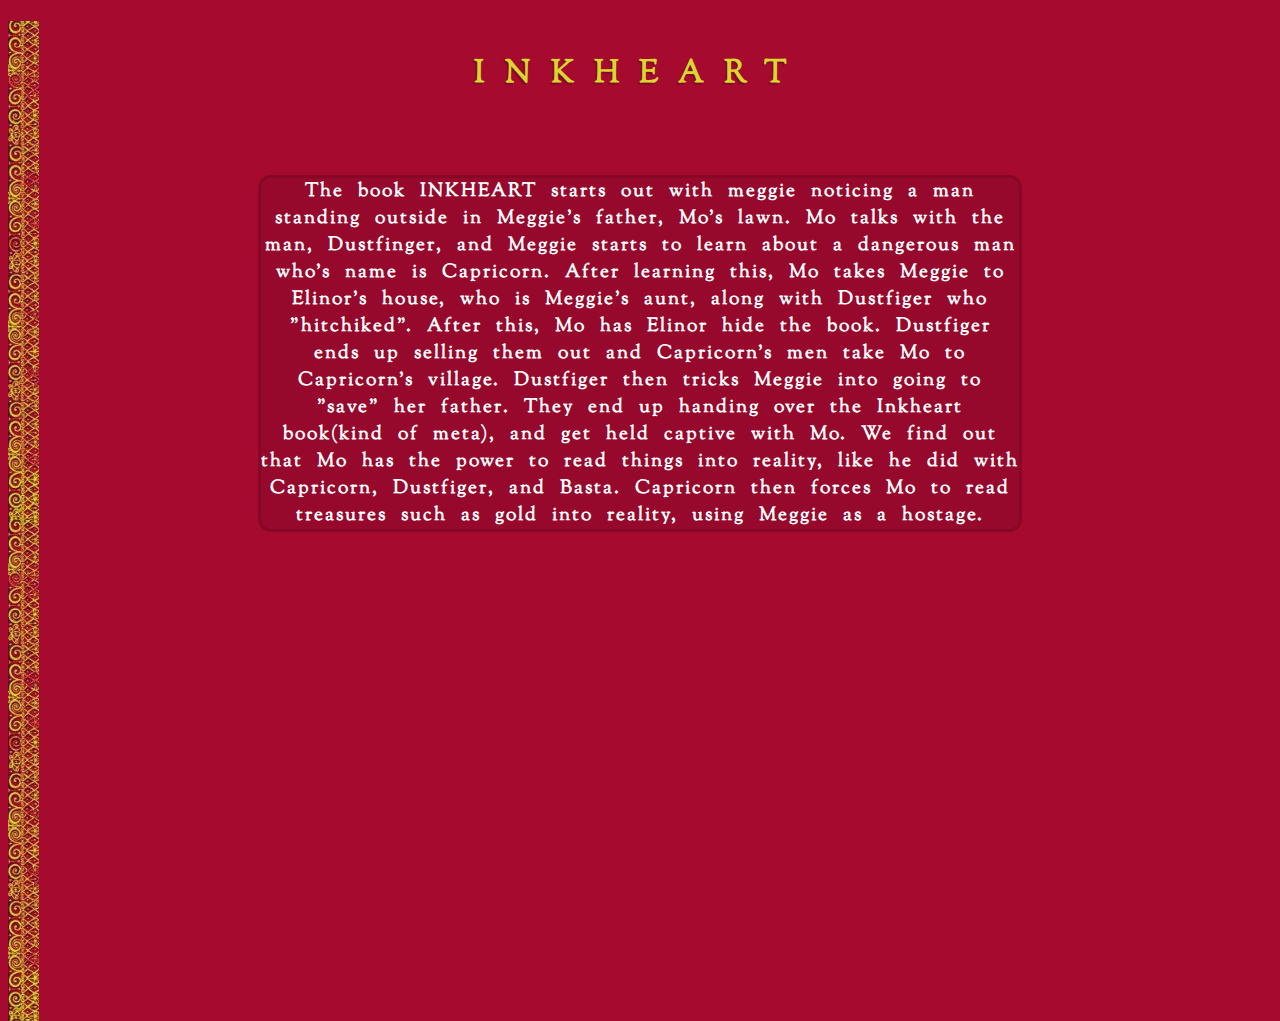
==== index.html @ 8d184f3e "First Commit" ====
<!DOCTYPE html>
<html lang="en">
<head>
    <meta charset="UTF-8">
    <meta http-equiv="X-UA-Compatible" content="IE=edge">
    <meta name="viewport" content="width=device-width, initial-scale=1.0">
    <title>Inkheart Project Homepage</title>
    <link href="inkheart.css", rel="stylesheet"></link>
</head>
<body>
    <div class="book-binding"></div>
    <h1 class="title">INKHEART</h1>
    <div class="top-bar">
    </div>
    <div class="writing">
        <h3>The book INKHEART starts out with meggie noticing a 
            man standing outside in Meggie's father, Mo's lawn.
            Mo talks with the man, Dustfinger, and Meggie starts to learn about a dangerous
            man who's name is Capricorn. After learning this, Mo takes Meggie to Elinor's house,
            who is Meggie's aunt, along with Dustfiger who "hitchiked". After this, Mo has Elinor
            hide the book. Dustfiger ends up selling them out and Capricorn's men take Mo to
            Capricorn's village. Dustfiger then tricks Meggie into going to "save" her father.
            They end up handing over the Inkheart book(kind of meta), and get held captive with Mo.
            We find out that Mo has the power to read things into reality, like he did with Capricorn,
            Dustfiger, and Basta. Capricorn then forces Mo to read treasures such as gold into reality,
            using Meggie as a hostage.
        </h3>
    </div>

</body>
</html>
---- inkheart.css ----
@import url('https://fonts.googleapis.com/css2?family=Sorts+Mill+Goudy&display=swap');
@import url('https://fonts.googleapis.com/css2?family=Sorts+Mill+Goudy:ital@0;1&display=swap');

body{
    background-color: #a60b2f;
}

.title{
    padding-top: 30px;
    padding-right: 100px;
    color: #d9d62f;
    font-family: 'Sorts Mill Goudy', sans-serif;
    text-align: center;
    letter-spacing: 20px;
    text-shadow: -2px 2px #860826;
}

.writing{
    color: white;
    background-color: #96082c;
    text-align: center;
    font-family: 'Sorts Mill Goudy', serif;
    word-spacing: 8px;
    letter-spacing: 2px;
    background-size: 50%;
    background-size: contain;
    margin-left: 20%;
    margin-right: 20%;
    border-radius: 10px;
    outline-style: solid;
    outline-color: #860826;
    outline-width: 20%;
}

.top-bar
{
    text-align: center;
    padding-bottom: 40px;
    margin-left: 20%;
    margin-right: 20%;
    letter-spacing: 5px;
    text-shadow: -2px 2px #860826;
    color: #d9d62f;
    font-family: 'Sorts Mill Goudy', sans-serif;
}

.book-binding
{
    height: 1000px;
    width: 100px;
    float: left;
    background-repeat: repeat-y;
    background-image: url("img/inkheart-cover-image.jpeg");
}
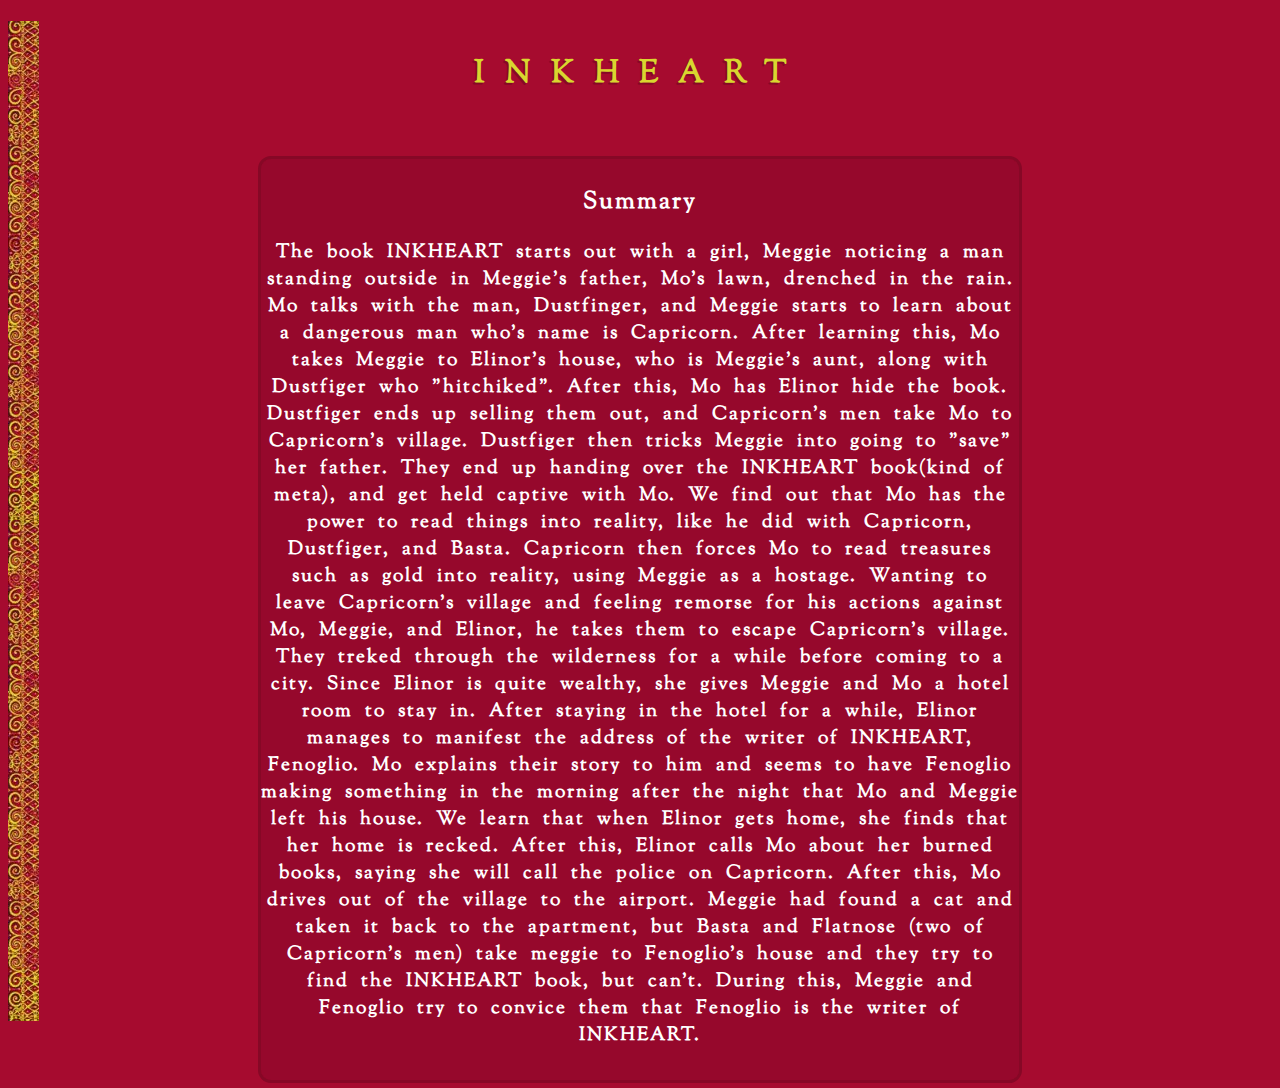
==== commit c4f7f90b: "Updates" ====
--- a/index.html
+++ b/index.html
@@ -13,17 +13,30 @@
     <div class="top-bar">
     </div>
     <div class="writing">
-        <h3>The book INKHEART starts out with meggie noticing a 
-            man standing outside in Meggie's father, Mo's lawn.
+        <h2>Summary<h2>
+        <h3>The book INKHEART starts out with a girl, Meggie noticing a 
+            man standing outside in Meggie's father, Mo's lawn, drenched in the rain.
             Mo talks with the man, Dustfinger, and Meggie starts to learn about a dangerous
             man who's name is Capricorn. After learning this, Mo takes Meggie to Elinor's house,
             who is Meggie's aunt, along with Dustfiger who "hitchiked". After this, Mo has Elinor
-            hide the book. Dustfiger ends up selling them out and Capricorn's men take Mo to
+            hide the book. Dustfiger ends up selling them out, and Capricorn's men take Mo to
             Capricorn's village. Dustfiger then tricks Meggie into going to "save" her father.
-            They end up handing over the Inkheart book(kind of meta), and get held captive with Mo.
+            They end up handing over the INKHEART book(kind of meta), and get held captive with Mo.
             We find out that Mo has the power to read things into reality, like he did with Capricorn,
             Dustfiger, and Basta. Capricorn then forces Mo to read treasures such as gold into reality,
-            using Meggie as a hostage.
+            using Meggie as a hostage. Wanting to leave Capricorn's village and feeling remorse for his
+            actions against Mo, Meggie, and Elinor, he takes them to escape Capricorn's village. They
+            treked through the wilderness for a while before coming to a city. Since Elinor is quite
+            wealthy, she gives Meggie and Mo a hotel room to stay in. After staying in the hotel for
+            a while, Elinor manages to manifest the address of the writer of INKHEART, Fenoglio. Mo
+            explains their story to him and seems to have Fenoglio making something in the morning
+            after the night that Mo and Meggie left his house. We learn that when Elinor gets home, 
+            she finds that her home is recked. After this, Elinor calls Mo about her burned books,
+            saying she will call the police on Capricorn. After this, Mo drives out of the village
+            to the airport. Meggie had found a cat and taken it back to the apartment, but Basta
+            and Flatnose (two of Capricorn's men) take meggie to Fenoglio's house and they try to
+            find the INKHEART book, but can't. During this, Meggie and Fenoglio try to convice them
+            that Fenoglio is the writer of INKHEART.
         </h3>
     </div>
 
--- a/inkheart.css
+++ b/inkheart.css
@@ -20,7 +20,7 @@
     background-color: #96082c;
     text-align: center;
     font-family: 'Sorts Mill Goudy', serif;
-    word-spacing: 8px;
+    word-spacing: 6px;
     letter-spacing: 2px;
     background-size: 50%;
     background-size: contain;
@@ -30,6 +30,8 @@
     outline-style: solid;
     outline-color: #860826;
     outline-width: 20%;
+    padding-top: 0.5%;
+    padding-bottom: 1%;
 }
 
 .top-bar
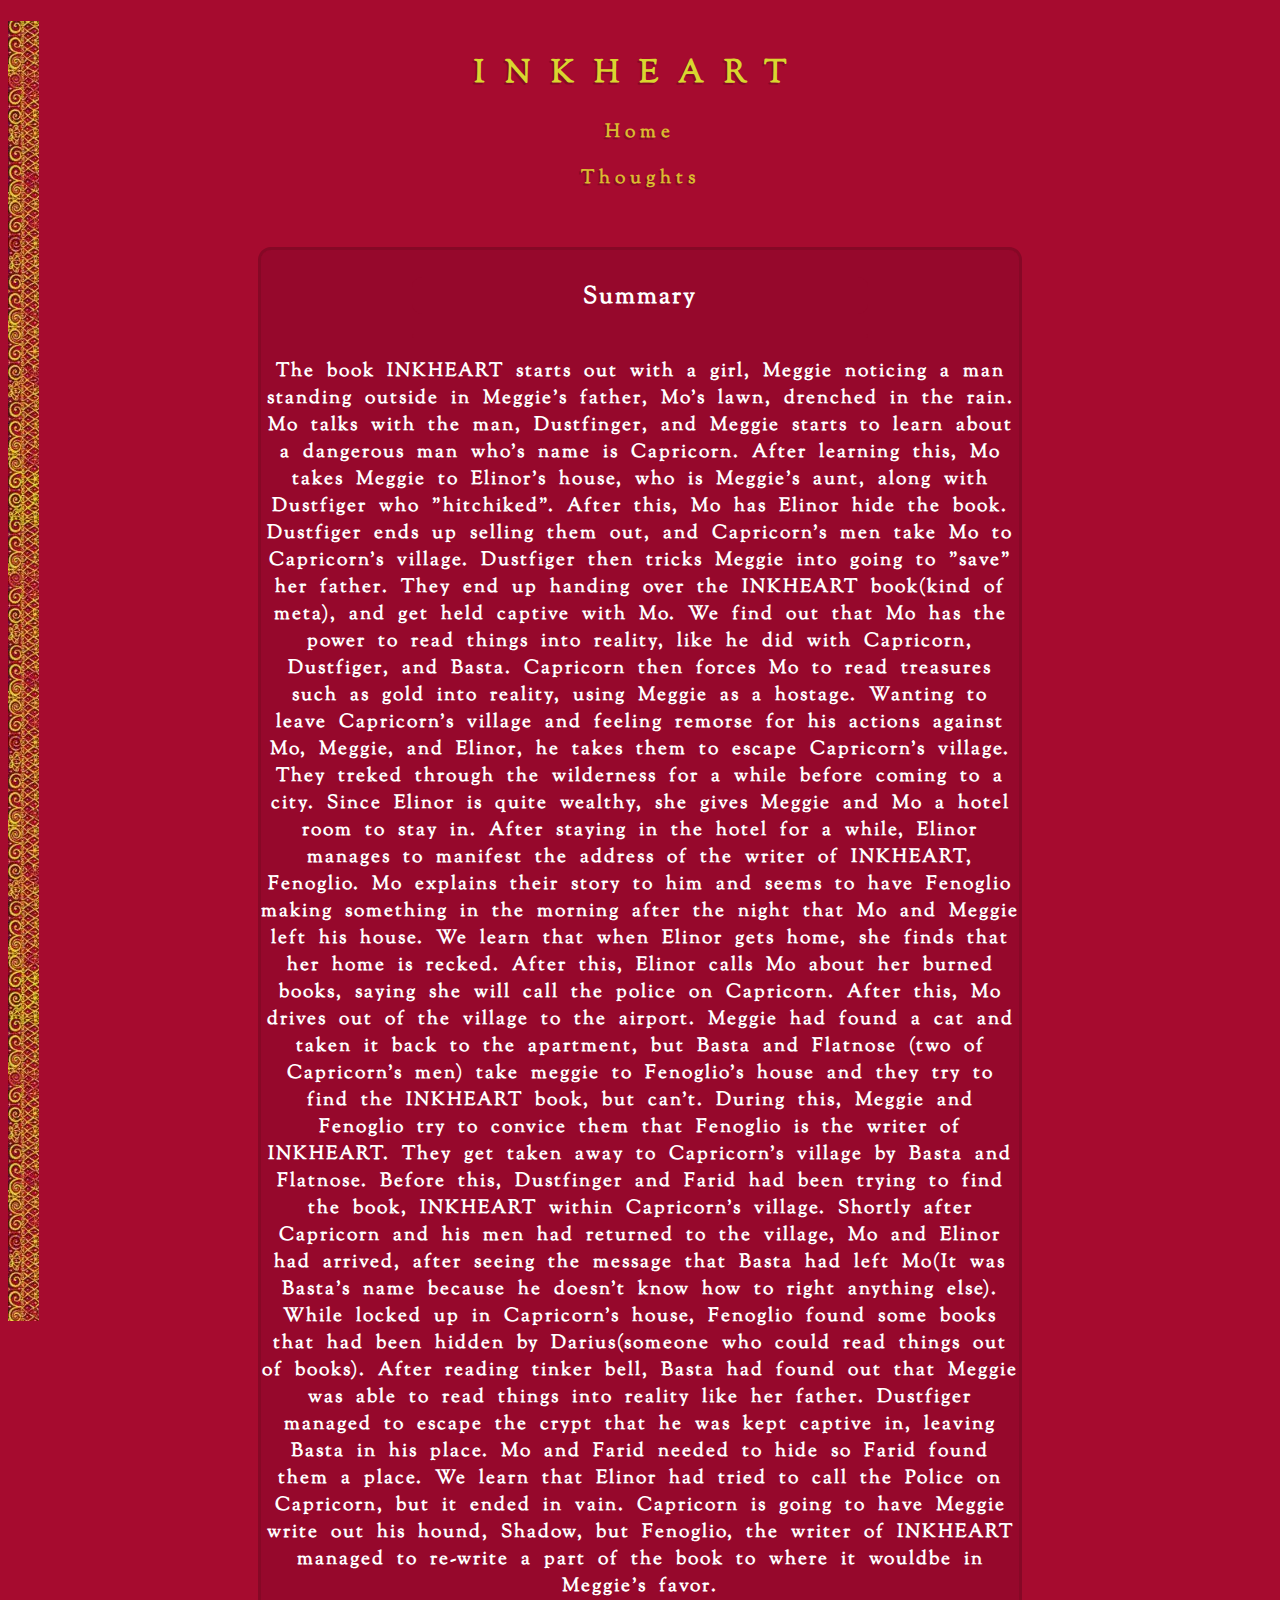
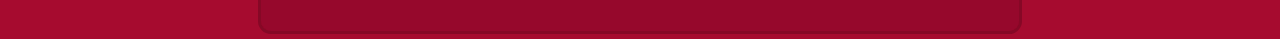
==== commit 61a19002: "More updates, new page" ====
--- a/index.html
+++ b/index.html
@@ -4,13 +4,15 @@
     <meta charset="UTF-8">
     <meta http-equiv="X-UA-Compatible" content="IE=edge">
     <meta name="viewport" content="width=device-width, initial-scale=1.0">
-    <title>Inkheart Project Homepage</title>
+    <title>Home</title>
     <link href="inkheart.css", rel="stylesheet"></link>
 </head>
 <body>
-    <div class="book-binding"></div>
+    <div class="book-binding" style="height: 1300px;"></div>
     <h1 class="title">INKHEART</h1>
     <div class="top-bar">
+        <a href="index.html"><h3>Home</h3></a>
+        <a href="thoughts.html"><h3>Thoughts</h3></a>
     </div>
     <div class="writing">
         <h2>Summary<h2>
@@ -36,9 +38,22 @@
             to the airport. Meggie had found a cat and taken it back to the apartment, but Basta
             and Flatnose (two of Capricorn's men) take meggie to Fenoglio's house and they try to
             find the INKHEART book, but can't. During this, Meggie and Fenoglio try to convice them
-            that Fenoglio is the writer of INKHEART.
+            that Fenoglio is the writer of INKHEART. They get taken away to Capricorn's village by
+            Basta and Flatnose. Before this, Dustfinger and Farid had been trying to find the book,
+            INKHEART within Capricorn's village. Shortly after Capricorn and his men had returned
+            to the village, Mo and Elinor had arrived, after seeing the message that Basta had left
+            Mo(It was Basta's name because he doesn't know how to right anything else). While locked
+            up in Capricorn's house, Fenoglio found some books that had been hidden by Darius(someone
+            who could read things out of books). After reading tinker bell, Basta had found out that
+            Meggie was able to read things into reality like her father. Dustfiger managed to escape
+            the crypt that he was kept captive in, leaving Basta in his place. Mo and Farid needed to
+            hide so Farid found them a place. We learn that Elinor had tried to call the Police on 
+            Capricorn, but it ended in vain. Capricorn is going to have Meggie write out his hound,
+            Shadow, but Fenoglio, the writer of INKHEART managed to re-write a part of the book 
+            to where it wouldbe in Meggie's favor.
         </h3>
     </div>
 
+    
 </body>
 </html>--- a/inkheart.css
+++ b/inkheart.css
@@ -22,7 +22,7 @@
     font-family: 'Sorts Mill Goudy', serif;
     word-spacing: 6px;
     letter-spacing: 2px;
-    background-size: 50%;
+    background-size: 0%;
     background-size: contain;
     margin-left: 20%;
     margin-right: 20%;
@@ -32,6 +32,21 @@
     outline-width: 20%;
     padding-top: 0.5%;
     padding-bottom: 1%;
+}      
+
+.writing h2{
+    color: white;
+    background-color: #96082c;
+    text-align: center;
+    font-family: 'Sorts Mill Goudy', serif;
+    word-spacing: 6px;
+    letter-spacing: 2px;
+    background-size: 50%;
+    background-size: contain;
+    margin-left: 20%;
+    margin-right: 20%;
+    border-radius: 10px;
+    padding-top: 0.5%;
 }
 
 .top-bar
@@ -53,4 +68,24 @@
     float: left;
     background-repeat: repeat-y;
     background-image: url("img/inkheart-cover-image.jpeg");
+}
+
+a:active{
+    text-decoration: none;
+    color: #d9ba2f;
+}
+
+a:visited{
+    text-decoration: none;
+    color: #d9ba2f;
+}
+
+a:link{
+    text-decoration: none;
+    color: #d9ba2f;
+}
+
+a:hover {
+    text-decoration: none;
+    color: #d9ba2f;
 }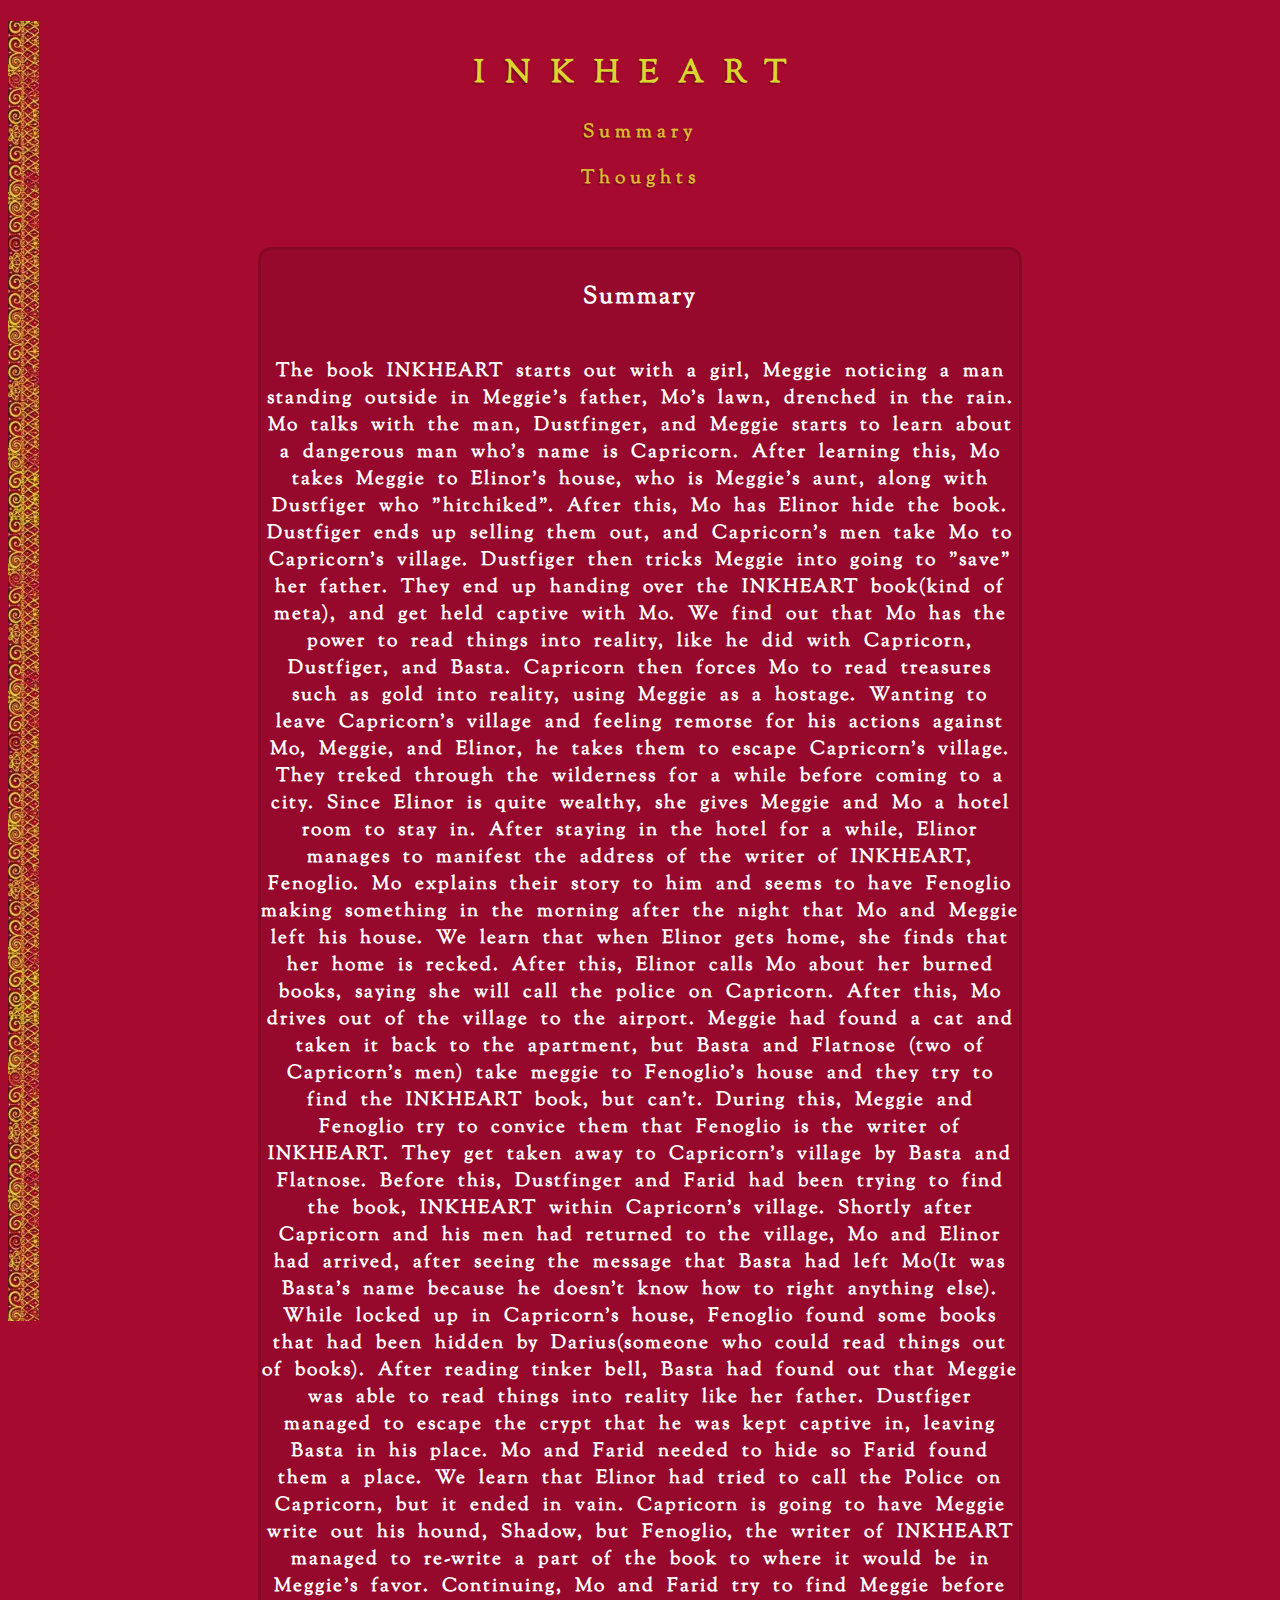
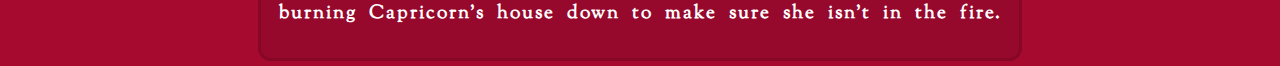
==== commit 0411e192: "Fixed link names" ====
--- a/index.html
+++ b/index.html
@@ -4,14 +4,15 @@
     <meta charset="UTF-8">
     <meta http-equiv="X-UA-Compatible" content="IE=edge">
     <meta name="viewport" content="width=device-width, initial-scale=1.0">
-    <title>Home</title>
+    <title>Summary</title>
     <link href="inkheart.css", rel="stylesheet"></link>
+    <link rel="icon" href="img/InkheartLogo.png"></link>
 </head>
 <body>
     <div class="book-binding" style="height: 1300px;"></div>
     <h1 class="title">INKHEART</h1>
     <div class="top-bar">
-        <a href="index.html"><h3>Home</h3></a>
+        <a href="index.html"><h3>Summary</h3></a>
         <a href="thoughts.html"><h3>Thoughts</h3></a>
     </div>
     <div class="writing">
@@ -50,7 +51,8 @@
             hide so Farid found them a place. We learn that Elinor had tried to call the Police on 
             Capricorn, but it ended in vain. Capricorn is going to have Meggie write out his hound,
             Shadow, but Fenoglio, the writer of INKHEART managed to re-write a part of the book 
-            to where it wouldbe in Meggie's favor.
+            to where it would be in Meggie's favor. Continuing, Mo and Farid try to find Meggie before
+            burning Capricorn's house down to make sure she isn't in the fire.
         </h3>
     </div>
 
--- a/inkheart.css
+++ b/inkheart.css
@@ -88,4 +88,24 @@
 a:hover {
     text-decoration: none;
     color: #d9ba2f;
+}
+
+.top-bar a:active{
+    text-decoration: none;
+    color: #d9ba2f;
+}
+
+.top-bar a:visited{
+    text-decoration: none;
+    color: #d9ba2f;
+}
+
+.top-bar a:link{
+    text-decoration: none;
+    color: #d9ba2f;
+}
+
+.top-bar a:hover {
+    text-decoration: none;
+    color: #d9ba2f;
 }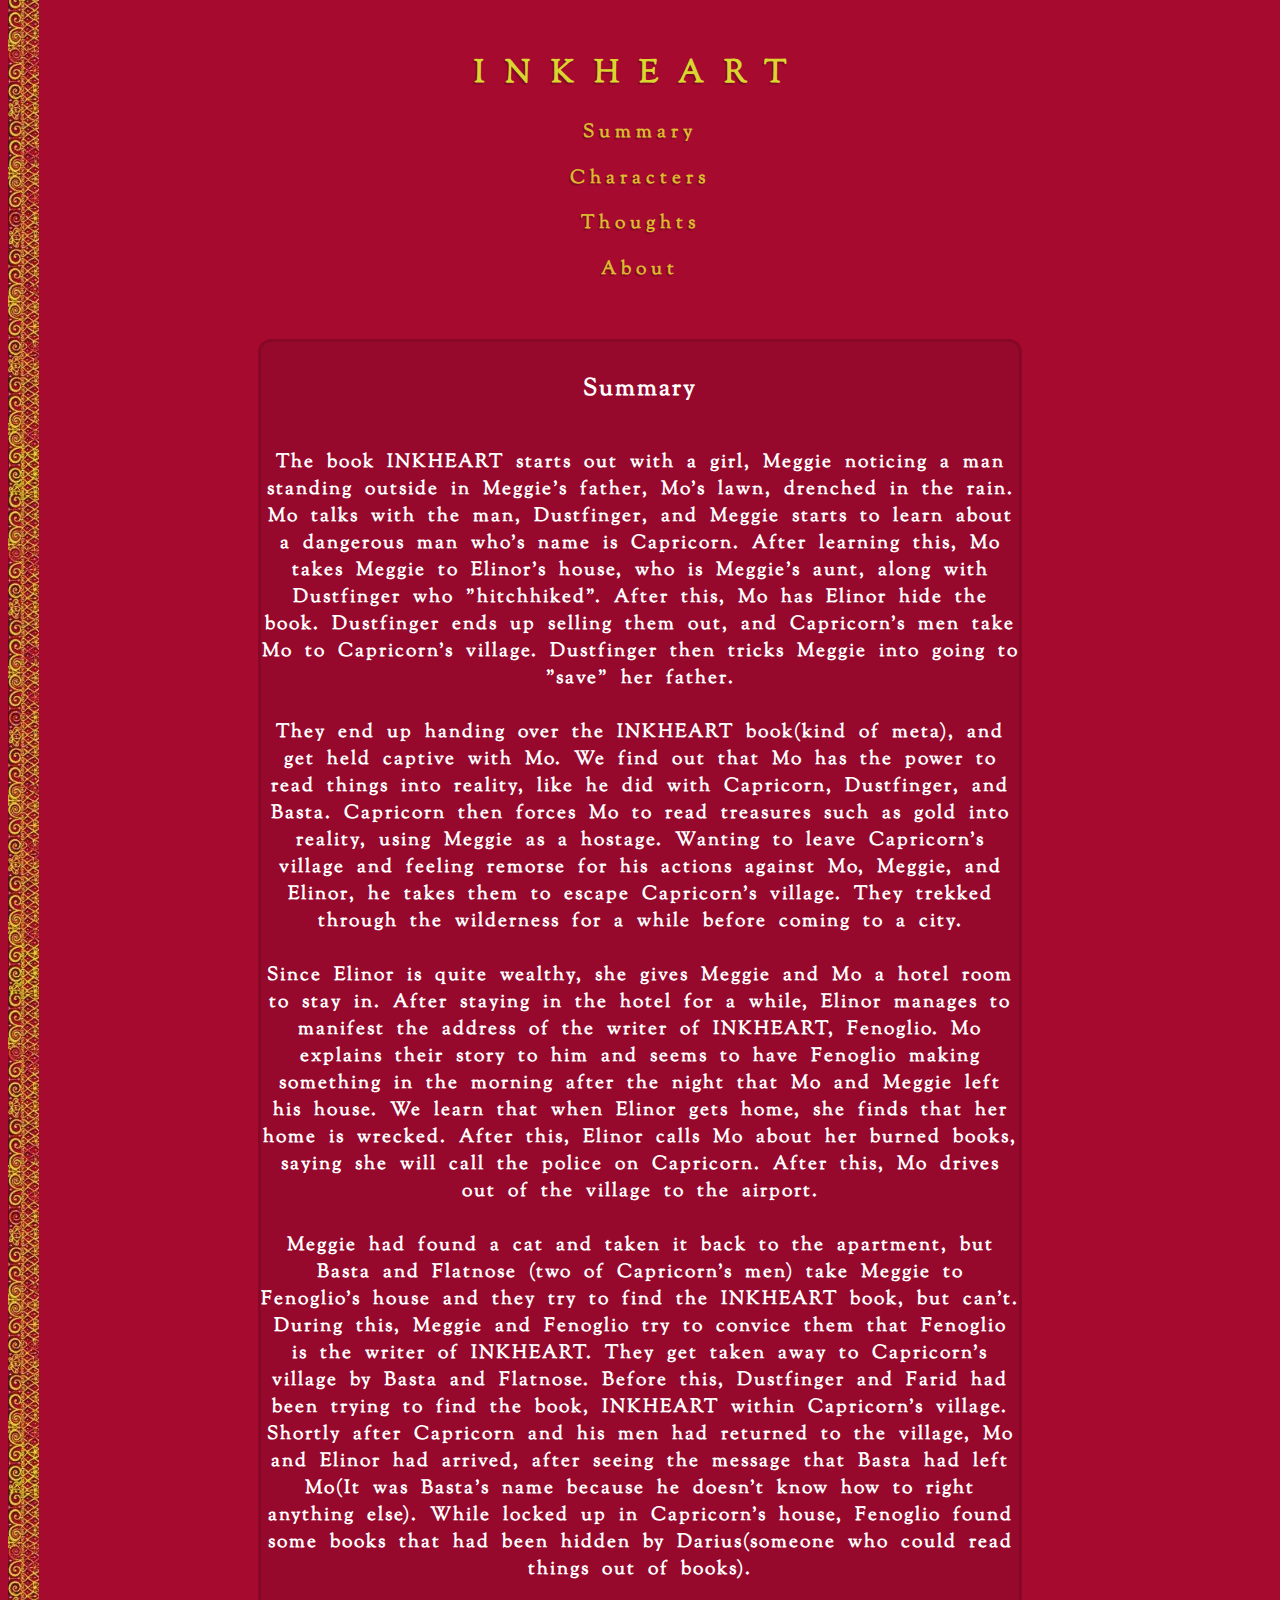
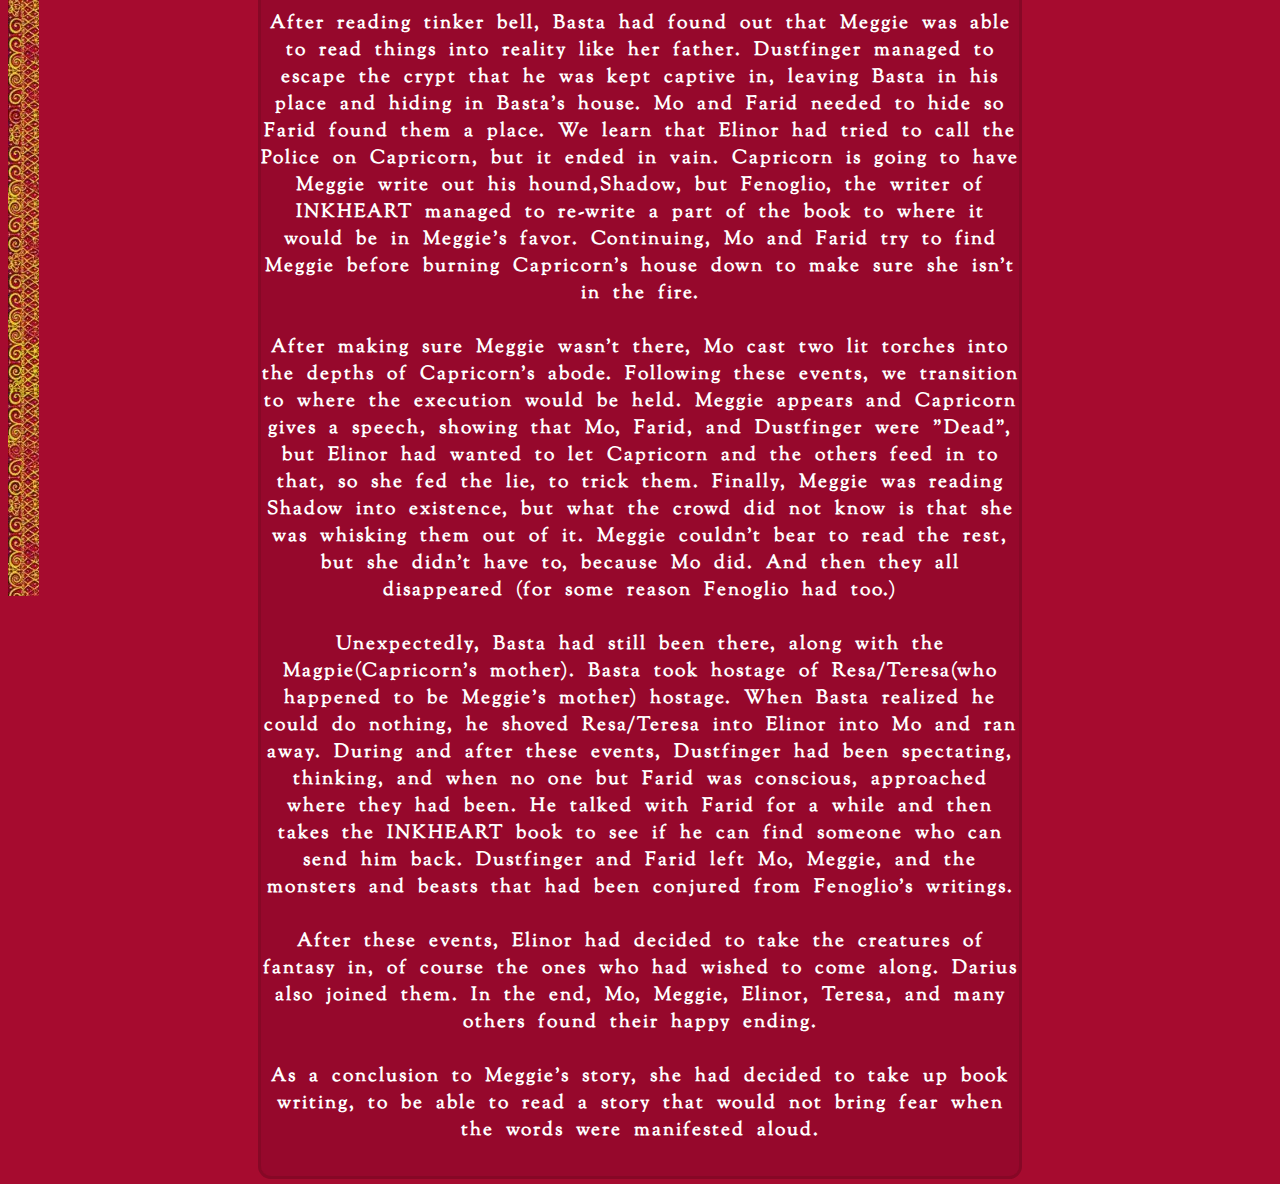
==== commit 064ffe9c: "Finished" ====
--- a/index.html
+++ b/index.html
@@ -9,35 +9,42 @@
     <link rel="icon" href="img/InkheartLogo.png"></link>
 </head>
 <body>
-    <div class="book-binding" style="height: 1300px;"></div>
+    <div class="book-binding" style="height: 2200px;"></div>
     <h1 class="title">INKHEART</h1>
     <div class="top-bar">
         <a href="index.html"><h3>Summary</h3></a>
+        <a href="characters.html"><h3>Characters</h3></a>
         <a href="thoughts.html"><h3>Thoughts</h3></a>
+        <a href="about.html"><h3>About</h3></a>
     </div>
     <div class="writing">
         <h2>Summary<h2>
-        <h3>The book INKHEART starts out with a girl, Meggie noticing a 
+        <h3>    The book INKHEART starts out with a girl, Meggie noticing a 
             man standing outside in Meggie's father, Mo's lawn, drenched in the rain.
             Mo talks with the man, Dustfinger, and Meggie starts to learn about a dangerous
             man who's name is Capricorn. After learning this, Mo takes Meggie to Elinor's house,
-            who is Meggie's aunt, along with Dustfiger who "hitchiked". After this, Mo has Elinor
-            hide the book. Dustfiger ends up selling them out, and Capricorn's men take Mo to
-            Capricorn's village. Dustfiger then tricks Meggie into going to "save" her father.
-            They end up handing over the INKHEART book(kind of meta), and get held captive with Mo.
+            who is Meggie's aunt, along with Dustfinger who "hitchhiked". After this, Mo has Elinor
+            hide the book. Dustfinger ends up selling them out, and Capricorn's men take Mo to
+            Capricorn's village. Dustfinger then tricks Meggie into going to "save" her father.
+            <br><br>
+                They end up handing over the INKHEART book(kind of meta), and get held captive with Mo.
             We find out that Mo has the power to read things into reality, like he did with Capricorn,
-            Dustfiger, and Basta. Capricorn then forces Mo to read treasures such as gold into reality,
+            Dustfinger, and Basta. Capricorn then forces Mo to read treasures such as gold into reality,
             using Meggie as a hostage. Wanting to leave Capricorn's village and feeling remorse for his
             actions against Mo, Meggie, and Elinor, he takes them to escape Capricorn's village. They
-            treked through the wilderness for a while before coming to a city. Since Elinor is quite
+            trekked through the wilderness for a while before coming to a city.
+            <br><br>
+                Since Elinor is quite
             wealthy, she gives Meggie and Mo a hotel room to stay in. After staying in the hotel for
             a while, Elinor manages to manifest the address of the writer of INKHEART, Fenoglio. Mo
             explains their story to him and seems to have Fenoglio making something in the morning
             after the night that Mo and Meggie left his house. We learn that when Elinor gets home, 
-            she finds that her home is recked. After this, Elinor calls Mo about her burned books,
+            she finds that her home is wrecked. After this, Elinor calls Mo about her burned books,
             saying she will call the police on Capricorn. After this, Mo drives out of the village
-            to the airport. Meggie had found a cat and taken it back to the apartment, but Basta
-            and Flatnose (two of Capricorn's men) take meggie to Fenoglio's house and they try to
+            to the airport.
+            <br><br>
+                Meggie had found a cat and taken it back to the apartment, but Basta
+            and Flatnose (two of Capricorn's men) take Meggie to Fenoglio's house and they try to
             find the INKHEART book, but can't. During this, Meggie and Fenoglio try to convice them
             that Fenoglio is the writer of INKHEART. They get taken away to Capricorn's village by
             Basta and Flatnose. Before this, Dustfinger and Farid had been trying to find the book,
@@ -45,14 +52,40 @@
             to the village, Mo and Elinor had arrived, after seeing the message that Basta had left
             Mo(It was Basta's name because he doesn't know how to right anything else). While locked
             up in Capricorn's house, Fenoglio found some books that had been hidden by Darius(someone
-            who could read things out of books). After reading tinker bell, Basta had found out that
-            Meggie was able to read things into reality like her father. Dustfiger managed to escape
-            the crypt that he was kept captive in, leaving Basta in his place. Mo and Farid needed to
-            hide so Farid found them a place. We learn that Elinor had tried to call the Police on 
-            Capricorn, but it ended in vain. Capricorn is going to have Meggie write out his hound,
-            Shadow, but Fenoglio, the writer of INKHEART managed to re-write a part of the book 
+            who could read things out of books).
+            <br><br>
+                After reading tinker bell, Basta had found out that
+            Meggie was able to read things into reality like her father. Dustfinger managed to escape
+            the crypt that he was kept captive in, leaving Basta in his place and hiding in Basta's house. 
+            Mo and Farid needed to hide so Farid found them a place. We learn that Elinor had tried to 
+            call the Police on Capricorn, but it ended in vain. Capricorn is going to have Meggie write 
+            out his hound,Shadow, but Fenoglio, the writer of INKHEART managed to re-write a part of the book 
             to where it would be in Meggie's favor. Continuing, Mo and Farid try to find Meggie before
             burning Capricorn's house down to make sure she isn't in the fire.
+            <br><br>
+                After making sure Meggie wasn't
+            there, Mo cast two lit torches into the depths of Capricorn's abode. Following these events,
+            we transition to where the execution would be held. Meggie appears and Capricorn gives a speech,
+            showing that Mo, Farid, and Dustfinger were "Dead", but Elinor had wanted to let Capricorn and
+            the others feed in to that, so she fed the lie, to trick them. Finally, Meggie was reading Shadow
+            into existence, but what the crowd did not know is that she was whisking them out of it. Meggie 
+            couldn't bear to read the rest, but she didn't have to, because Mo did. And then they all disappeared
+             (for some reason Fenoglio had too.)
+             <br><br>
+                    Unexpectedly, Basta had still been there, along with the Magpie(Capricorn's mother). Basta took
+            hostage of Resa/Teresa(who happened to be Meggie's mother) hostage. When Basta realized he could do nothing,
+            he shoved Resa/Teresa into Elinor into Mo and ran away. During and after these events, Dustfinger had been
+            spectating, thinking, and when no one but Farid was conscious, approached where they had been.
+            He talked with Farid for a while and then takes the INKHEART book to see if he can find someone who can
+            send him back. Dustfinger and Farid left Mo, Meggie, and the monsters and beasts that had been conjured
+            from Fenoglio's writings.
+            <br><br>
+                After these events, Elinor had decided to take the creatures of fantasy in, of course the ones who had
+            wished to come along. Darius also joined them. In the end, Mo, Meggie, Elinor, Teresa, and many others found their
+            happy ending.
+            <br><br>
+                As a conclusion to Meggie's story, she had decided to take up book writing, to be able to read a story that
+            would not bring fear when the words were manifested aloud.
         </h3>
     </div>
 
--- a/inkheart.css
+++ b/inkheart.css
@@ -68,6 +68,7 @@
     float: left;
     background-repeat: repeat-y;
     background-image: url("img/inkheart-cover-image.jpeg");
+    margin-top: -2%;
 }
 
 a:active{
